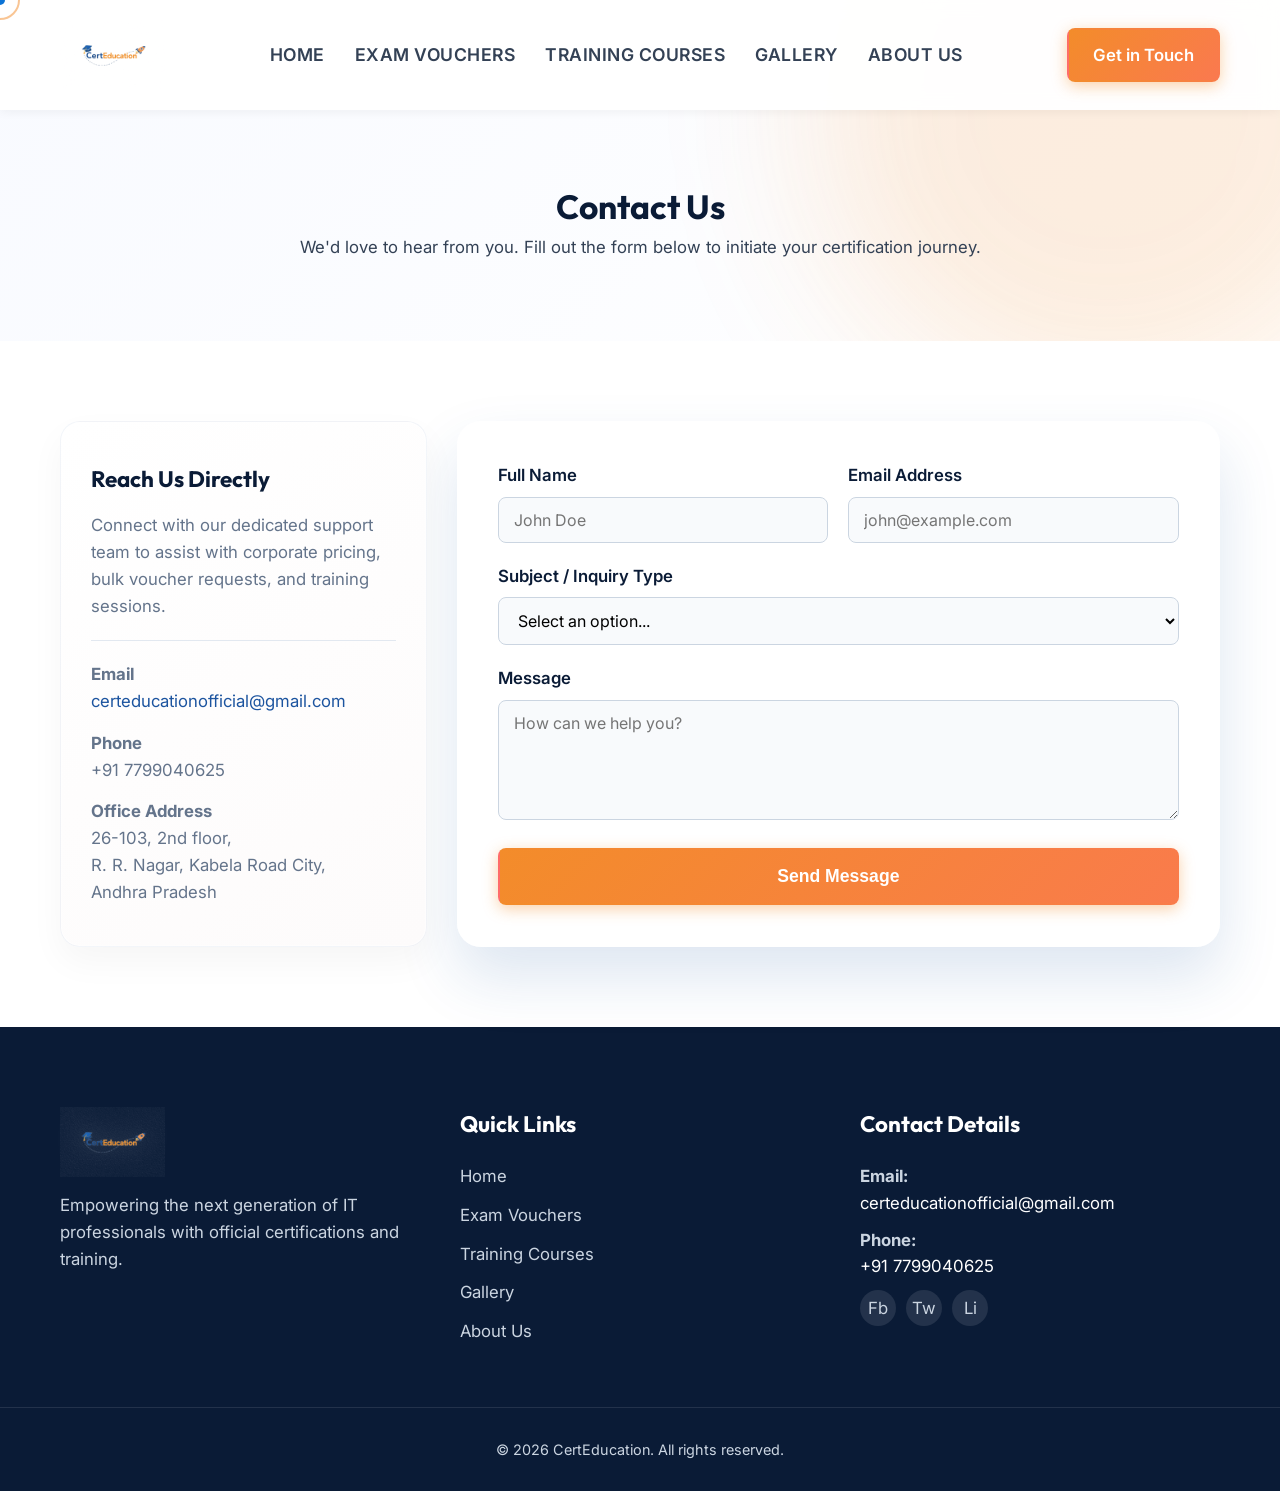
==== contact.html @ 8b841f2a "first commit" ====
<!DOCTYPE html>
<html lang="en">
<head>
    <meta charset="UTF-8">
    <meta name="viewport" content="width=device-width, initial-scale=1.0">
    <title>Contact Us | CERTEDUCATION</title>
    <link rel="preconnect" href="https://fonts.googleapis.com">
    <link rel="preconnect" href="https://fonts.gstatic.com" crossorigin>
    <link href="https://fonts.googleapis.com/css2?family=Inter:wght@300;400;600;800&family=Outfit:wght@400;700&display=swap" rel="stylesheet">
    <link rel="stylesheet" href="css/styles.css?v=4">
    <style>
        .form-group { margin-bottom: 20px; text-align: left; }
        .form-group label { display: block; margin-bottom: 8px; font-weight: 600; color: var(--dark-blue); }
        .form-control { width: 100%; padding: 12px 15px; border-radius: 8px; border: 1px solid #cbd5e1; background: #f8fafc; font-family: 'Inter', sans-serif; font-size: 1rem; }
        .form-control:focus { outline: none; border-color: var(--secondary-orange); box-shadow: 0 0 0 3px rgba(243, 140, 42, 0.2); }
        textarea.form-control { resize: vertical; min-height: 120px; }
    </style>
</head>
<body>
    <div class="preloader"><div class="loader-content"><span class="loader-circle"></span><h2>CERTEDUCATION</h2></div></div>
    <div class="scroll-progress"></div>
    <div class="cursor-dot"></div>
    <div class="cursor-outline"></div>

    <nav class="navbar">
        <div class="container nav-content">
            <a href="index.html" class="logo"><img src="assets/company_logo.png" alt="CertEducation Logo" class="brand-logo"></a>
            <ul class="nav-links">
                <li><a href="index.html">Home</a></li>
                <li><a href="vouchers.html">Exam Vouchers</a></li>
                <li><a href="training.html">Training Courses</a></li>
                <li><a href="gallery.html">Gallery</a></li>
                <li><a href="index.html#about">About Us</a></li>
            </ul>
            <a href="contact.html" class="btn btn-primary magnetic-btn">Get in Touch</a>
            <div class="mobile-menu-btn"><span class="bar"></span><span class="bar"></span><span class="bar"></span></div>
        </div>
    </nav>

    <!-- Page Header -->
    <div class="hero" style="padding: 180px 0 80px; min-height: auto;">
        <div class="hero-bg"><div class="blob blob-2"></div></div>
        <div class="container text-center position-relative fade-in-up">
            <h1>Contact Us</h1>
            <p>We'd love to hear from you. Fill out the form below to initiate your certification journey.</p>
        </div>
    </div>

    <section class="section">
        <div class="container">
            <div class="grid-3">
                <div class="feature-card tilt" style="grid-column: span 1;">
                    <h3>Reach Us Directly</h3>
                    <p style="margin-bottom: 20px;">Connect with our dedicated support team to assist with corporate pricing, bulk voucher requests, and training sessions.</p>
                    <hr style="border: none; border-top: 1px solid #e2e8f0; margin-bottom: 20px;">
                    <p><strong>Email</strong><br><a href="mailto:certeducationofficial@gmail.com" style="color: var(--primary-blue);">certeducationofficial@gmail.com</a></p>
                    <p style="margin-top: 15px;"><strong>Phone</strong><br>+91 7799040625</p>
                    <p style="margin-top: 15px;"><strong>Office Address</strong><br>26-103, 2nd floor, <br>R. R. Nagar, Kabela Road City,<br>Andhra Pradesh</p>
                </div>
                <div class="glass-card fade-in-up delay-1" style="grid-column: span 2; padding: 40px;">
                    <form onsubmit="event.preventDefault(); alert('Message sent successfully! Our team will get back to you shortly.');">
                        <div class="grid-3" style="grid-template-columns: 1fr 1fr; gap: 20px;">
                            <div class="form-group">
                                <label for="name">Full Name</label>
                                <input type="text" id="name" class="form-control" placeholder="John Doe" required>
                            </div>
                            <div class="form-group">
                                <label for="email">Email Address</label>
                                <input type="email" id="email" class="form-control" placeholder="john@example.com" required>
                            </div>
                        </div>
                        <div class="form-group">
                            <label for="subject">Subject / Inquiry Type</label>
                            <select id="subject" class="form-control" required>
                                <option value="">Select an option...</option>
                                <option value="Voucher Inquiry">Exam Voucher Inquiry</option>
                                <option value="Training Details">Training Course Details</option>
                                <option value="Corporate Partnership">Corporate Partnership</option>
                                <option value="Other">Other</option>
                            </select>
                        </div>
                        <div class="form-group">
                            <label for="message">Message</label>
                            <textarea id="message" class="form-control" placeholder="How can we help you?" required></textarea>
                        </div>
                        <button type="submit" class="btn btn-primary magnetic-btn btn-lg" style="width: 100%;">Send Message</button>
                    </form>
                </div>
            </div>
        </div>
    </section>

    <!-- Reuse footer -->
    <footer class="footer">
        <div class="container footer-grid-layout">
            <div class="footer-col">
                <a href="index.html" class="logo footer-logo"><img src="assets/company_logo.png" alt="Logo" class="brand-logo footer-brand-img"></a>
                <p style="margin-top: 15px;">Empowering the next generation of IT professionals with official certifications and training.</p>
            </div>
            <div class="footer-col">
                <h4>Quick Links</h4>
                <ul>
                    <li><a href="index.html">Home</a></li>
                    <li><a href="vouchers.html">Exam Vouchers</a></li>
                    <li><a href="training.html">Training Courses</a></li>
                    <li><a href="gallery.html">Gallery</a></li>
                    <li><a href="index.html#about">About Us</a></li>
                </ul>
            </div>
            <div class="footer-col" id="contact">
                <h4>Contact Details</h4>
                <p><strong>Email:</strong><br><a href="mailto:certeducationofficial@gmail.com" class="text-white">certeducationofficial@gmail.com</a></p>
                <p style="margin-top: 10px;"><strong>Phone:</strong><br><a href="tel:+917799040625" class="text-white">+91 7799040625</a></p>
                <div class="social-links mt-2">
                    <a href="#">Fb</a><a href="#">Tw</a><a href="#">Li</a>
                </div>
            </div>
        </div>
        <div class="footer-bottom text-center"><p>&copy; 2026 CertEducation. All rights reserved.</p></div>
    </footer>
    <script src="js/script.js?v=4"></script>
</body>
</html>
---- css/styles.css ----
:root {
    /* Colors inspired by the user's logo */
    --primary-blue: #1C549F;
    /* Deep tech blue */
    --secondary-orange: #F38C2A;
    /* Vibrant orange */
    --dark-blue: #0A1B36;
    /* Very dark blue for text and backgrounds */
    --light-bg: #F4F7FC;
    /* Soft light background */
    --white: #FFFFFF;
    --text-main: #334155;
    --text-muted: #64748b;
    --transition-speed: 0.3s;
}

* {
    margin: 0;
    padding: 0;
    box-sizing: border-box;
    cursor: none !important;
    /* Make sure the default cursor is entirely hidden */
}

html {
    scroll-behavior: smooth;
}

body {
    font-family: 'Inter', sans-serif;
    color: var(--text-main);
    background-color: var(--white);
    line-height: 1.6;
    font-size: 1.05rem;
    overflow-x: hidden;
}

h1,
h2,
h3,
h4,
h5,
h6 {
    font-family: 'Outfit', sans-serif;
    color: var(--dark-blue);
    font-weight: 700;
}

a {
    text-decoration: none;
    color: inherit;
    transition: color var(--transition-speed);
}

ul {
    list-style: none;
}

.container {
    max-width: 1200px;
    margin: 0 auto;
    padding: 0 20px;
}

.text-center {
    text-align: center;
}

.text-white {
    color: var(--white);
}

.text-white h2,
.text-white p {
    color: var(--white);
}

.mt-2 {
    margin-top: 10px;
}

.mt-4 {
    margin-top: 30px;
}

.section {
    padding: 80px 0;
}

.bg-light {
    background-color: var(--light-bg);
}

/* Buttons */
.btn {
    display: inline-block;
    padding: 12px 24px;
    border-radius: 8px;
    font-weight: 600;
    cursor: pointer;
    transition: all var(--transition-speed) ease;
    border: 2px solid transparent;
}

.btn-primary {
    background: linear-gradient(135deg, var(--secondary-orange), #ff6b6b);
    color: var(--white);
    background-size: 200% auto;
    box-shadow: 0 4px 15px rgba(243, 140, 42, 0.4);
}

.btn-primary:hover {
    background-position: right center;
    transform: translateY(-3px);
    box-shadow: 0 8px 25px rgba(243, 140, 42, 0.6);
}

.btn-secondary {
    background-color: var(--white);
    color: var(--primary-blue);
    border-color: var(--white);
}

.btn-secondary:hover {
    background-color: #f1f5f9;
    transform: translateY(-2px);
}

.btn-outline {
    background-color: transparent;
    color: var(--primary-blue);
    border-color: var(--primary-blue);
}

.btn-outline:hover {
    background-color: var(--primary-blue);
    color: var(--white);
}

.btn-lg {
    padding: 16px 32px;
    font-size: 1.1rem;
}

/* Preloader */
.preloader {
    position: fixed;
    top: 0;
    left: 0;
    right: 0;
    bottom: 0;
    background: var(--dark-blue);
    z-index: 99999;
    display: flex;
    justify-content: center;
    align-items: center;
    transition: opacity 0.8s ease, visibility 0.8s ease;
}

.preloader.hidden {
    opacity: 0;
    visibility: hidden;
}

.loader-content {
    text-align: center;
    position: relative;
}

.loader-circle {
    display: block;
    width: 60px;
    height: 60px;
    border: 4px solid rgba(255, 255, 255, 0.1);
    border-top: 4px solid var(--secondary-orange);
    border-radius: 50%;
    margin: 0 auto 20px;
    animation: spin 1s linear infinite;
}

.loader-content h2 {
    color: var(--white);
    letter-spacing: 3px;
    font-size: 1.2rem;
    animation: pulseText 2s ease-in-out infinite;
}

@keyframes spin {
    100% {
        transform: rotate(360deg);
    }
}

@keyframes pulseText {

    0%,
    100% {
        opacity: 0.5;
    }

    50% {
        opacity: 1;
    }
}

/* Scroll Progress */
.scroll-progress {
    position: fixed;
    top: 0;
    left: 0;
    height: 4px;
    background: linear-gradient(to right, #4facfe 0%, #00f2fe 100%);
    width: 0%;
    z-index: 10000;
    transition: width 0.1s;
}

/* Navbar */
.navbar {
    position: fixed;
    top: 0;
    width: 100%;
    background: rgba(255, 255, 255, 0.95);
    backdrop-filter: blur(10px);
    z-index: 1000;
    padding: 20px 0;
    box-shadow: 0 2px 10px rgba(0, 0, 0, 0.05);
    transition: padding 0.3s ease, background 0.3s ease;
}

.navbar.scrolled {
    padding: 12px 0;
    background: rgba(255, 255, 255, 0.98);
}

.nav-content {
    display: flex;
    justify-content: space-between;
    align-items: center;
}

.logo {
    font-family: 'Outfit', sans-serif;
    font-size: 1.5rem;
    font-weight: 800;
    display: flex;
    align-items: center;
}

.brand-logo {
    height: 70px;
    width: auto;
    object-fit: contain;
    mix-blend-mode: normal;
    transition: height 0.3s ease, transform 0.3s ease;
}

.navbar.scrolled .brand-logo {
    height: 55px;
}

.brand-logo:hover {
    transform: scale(1.05);
}

.footer-brand-img {
    background-color: transparent;
    padding: 0;
    border-radius: 0;
    height: 70px;
    filter: drop-shadow(0px 0px 12px rgba(255, 255, 255, 0.35));
}

.nav-links {
    display: flex;
    gap: 30px;
}

.nav-links a {
    font-size: 1.1rem;
    font-weight: 600;
    text-transform: uppercase;
    letter-spacing: 0.5px;
    color: var(--text-main);
    position: relative;
}

.nav-links a::after {
    content: '';
    position: absolute;
    bottom: -5px;
    left: 0;
    width: 0;
    height: 2px;
    background-color: var(--secondary-orange);
    transition: width 0.3s ease;
}

.nav-links a:hover::after {
    width: 100%;
}

.nav-links a:hover {
    color: var(--primary-blue);
}

.mobile-menu-btn {
    display: none;
    cursor: pointer;
}

.mobile-menu-btn .bar {
    width: 25px;
    height: 3px;
    background-color: var(--primary-blue);
    margin: 5px 0;
    transition: 0.4s;
    display: block;
}

/* Hero Section */
.hero {
    position: relative;
    padding: 160px 0 100px;
    overflow: hidden;
    background: linear-gradient(135deg, #f8faff, #ffffff);
}

.hero-bg {
    position: absolute;
    top: 0;
    left: 0;
    width: 100%;
    height: 100%;
    overflow: hidden;
    z-index: 0;
}

.blob {
    position: absolute;
    filter: blur(80px);
    z-index: -1;
    opacity: 0.6;
    animation: drift 10s infinite alternate ease-in-out;
}

.blob-1 {
    top: -10%;
    left: -10%;
    width: 500px;
    height: 500px;
    background: rgba(28, 84, 159, 0.3);
    border-radius: 50%;
}

.blob-2 {
    bottom: -20%;
    right: -10%;
    width: 600px;
    height: 600px;
    background: rgba(243, 140, 42, 0.25);
    border-radius: 50%;
    animation-delay: -5s;
}

.blob-3 {
    top: 40%;
    left: 40%;
    width: 400px;
    height: 400px;
    background: rgba(10, 27, 54, 0.15);
    border-radius: 50%;
    animation-duration: 15s;
}

@keyframes drift {
    0% {
        transform: translate(0, 0) scale(1);
    }

    100% {
        transform: translate(50px, 50px) scale(1.1);
    }
}

.hero-content {
    position: relative;
    z-index: 1;
    display: grid;
    grid-template-columns: 1fr 1fr;
    gap: 50px;
    align-items: center;
}

.hero-text h1 {
    font-size: 4.2rem;
    line-height: 1.2;
    margin-bottom: 20px;
    color: var(--primary-blue);
}

.hero-text p {
    font-size: 1.1rem;
    color: var(--text-muted);
    margin-bottom: 30px;
}

.hero-buttons {
    display: flex;
    gap: 15px;
}

.glass-card {
    background: rgba(255, 255, 255, 0.2);
    backdrop-filter: blur(30px);
    -webkit-backdrop-filter: blur(30px);
    border-radius: 24px;
    border: 1px solid rgba(255, 255, 255, 0.6);
    padding: 16px;
    box-shadow: 0 30px 60px rgba(28, 84, 159, 0.15), inset 0 0 0 1px rgba(255, 255, 255, 0.4);
    transition: transform 0.5s cubic-bezier(0.175, 0.885, 0.32, 1.275);
    position: relative;
    overflow: hidden;
}

.glass-card::before {
    content: '';
    position: absolute;
    top: 0;
    left: -150%;
    width: 50%;
    height: 100%;
    background: linear-gradient(to right, rgba(255, 255, 255, 0) 0%, rgba(255, 255, 255, 0.4) 50%, rgba(255, 255, 255, 0) 100%);
    transform: skewX(-25deg);
    transition: 0.75s;
}

.glass-card:hover {
    transform: translateY(-10px) scale(1.02);
}

.glass-card:hover::before {
    left: 150%;
}

.glass-card img {
    width: 100%;
    border-radius: 12px;
    display: block;
}

/* Common Section Styles */
.section-title {
    margin-bottom: 50px;
}

.section-title h2 {
    font-size: 2.5rem;
    margin-bottom: 10px;
}

.section-title p {
    color: var(--text-muted);
    font-size: 1.1rem;
}

/* Grid Layouts */
.grid-3 {
    display: grid;
    grid-template-columns: repeat(3, 1fr);
    gap: 30px;
}

.footer-grid-layout {
    display: grid;
    grid-template-columns: repeat(auto-fit, minmax(220px, 1fr));
    gap: 40px;
}

/* Cards */
.image-card {
    padding: 0 !important;
}

.image-card .card-banner {
    width: 100%;
    height: 180px;
    object-fit: cover;
    display: block;
}

.image-card .card-content {
    padding: 30px;
}
.feature-card {
    background: linear-gradient(145deg, #ffffff, #fdfbfb);
    padding: 40px 30px;
    border-radius: 20px;
    box-shadow: 0 15px 35px rgba(0, 0, 0, 0.04), inset 0 0 0 1px rgba(255, 255, 255, 0.5);
    border: 1px solid rgba(28, 84, 159, 0.05);
    transition: all 0.4s cubic-bezier(0.175, 0.885, 0.32, 1.275);
    position: relative;
    overflow: hidden;
    z-index: 1;
}

.feature-card::after {
    content: '';
    position: absolute;
    bottom: 0;
    left: 0;
    width: 100%;
    height: 4px;
    background: linear-gradient(90deg, var(--primary-blue), var(--secondary-orange));
    transform: scaleX(0);
    transform-origin: left;
    transition: transform 0.4s ease;
    z-index: -1;
}

.hover-lift:hover {
    transform: translateY(-12px);
    box-shadow: 0 25px 45px rgba(28, 84, 159, 0.12);
}

.hover-lift:hover::after {
    transform: scaleX(1);
}

.icon-box {
    font-size: 2.5rem;
    margin-bottom: 20px;
    display: inline-flex;
    align-items: center;
    justify-content: center;
    width: 70px;
    height: 70px;
    color: var(--secondary-orange);
    background: var(--light-bg);
    border-radius: 12px;
}

.feature-card h3 {
    margin-bottom: 15px;
    font-size: 1.4rem;
}

.feature-card p {
    color: var(--text-muted);
}

/* Images & Rounding */
.rounded-image {
    width: 100%;
    border-radius: 20px;
    display: block;
    object-fit: cover;
}

.shadow-lg {
    box-shadow: 0 15px 35px rgba(28, 84, 159, 0.15);
}

.hover-scale {
    transition: transform 0.5s ease;
}

.hover-scale:hover {
    transform: scale(1.02);
}

/* Certifications Layout */
.cert-grid {
    display: grid;
    grid-template-columns: 1fr 1.5fr;
    gap: 50px;
    align-items: flex-start;
}

.cert-image-container {
    position: sticky;
    top: 100px;
    background: var(--white);
    padding: 20px;
    border-radius: 20px;
    box-shadow: 0 10px 30px rgba(28, 84, 159, 0.05);
}

.cert-list {
    display: flex;
    flex-direction: column;
    gap: 25px;
}

.cert-item {
    background: var(--white);
    padding: 25px;
    border-radius: 12px;
    box-shadow: 0 5px 15px rgba(0, 0, 0, 0.03);
    border-left: 4px solid var(--secondary-orange);
    transition: transform 0.3s ease;
}

.cert-item:hover {
    transform: translateX(10px);
    border-left-color: var(--primary-blue);
}

.cert-item h4 {
    font-size: 1.2rem;
    margin-bottom: 8px;
}

.cert-item p {
    font-size: 0.95rem;
    color: var(--text-muted);
}

.cert-item ul {
    list-style-type: none;
    margin-top: 12px;
}

.cert-item li {
    font-size: 0.95rem;
    color: var(--text-muted);
    position: relative;
    padding-left: 20px;
    margin-bottom: 6px;
}

.cert-item li:last-child {
    margin-bottom: 0;
}

.cert-item li::before {
    content: '•';
    position: absolute;
    left: 0;
    color: var(--secondary-orange);
    font-weight: 800;
    font-family: Arial, sans-serif; /* For consistent bullet rendering */
}

.slogan-text {
    font-size: 1.25rem;
    font-weight: 600;
    color: var(--primary-blue);
    margin-top: 10px;
}

/* Stats Section */
.stats-section {
    padding: 60px 0;
    background: var(--dark-blue);
    position: relative;
    overflow: hidden;
}

.stats-grid {
    display: grid;
    grid-template-columns: repeat(3, 1fr);
    gap: 30px;
    text-align: center;
}

.stat-card {
    padding: 30px;
    background: rgba(255, 255, 255, 0.05);
    border-radius: 16px;
    backdrop-filter: blur(10px);
    border: 1px solid rgba(255, 255, 255, 0.1);
    color: var(--white);
    transition: transform 0.3s ease, background 0.3s ease;
}

.stat-card:hover {
    transform: translateY(-5px);
    background: rgba(255, 255, 255, 0.1);
}

.stat-icon {
    font-size: 2.5rem;
    margin-bottom: 15px;
}

.stat-number {
    font-family: 'Outfit', sans-serif;
    font-size: 3.5rem;
    font-weight: 800;
    line-height: 1;
    margin-bottom: 10px;
    background: linear-gradient(to right, #4facfe 0%, #00f2fe 100%);
    -webkit-background-clip: text;
    background-clip: text;
    -webkit-text-fill-color: transparent;
}

.stat-label {
    font-size: 1.1rem;
    color: #cbd5e1;
    font-weight: 500;
    letter-spacing: 1px;
    text-transform: uppercase;
}

/* Testimonials */
.testimonial-grid {
    display: grid;
    grid-template-columns: repeat(2, 1fr);
    gap: 40px;
}

.testimonial-card {
    background: var(--white);
    padding: 40px;
    border-radius: 20px;
    box-shadow: 0 15px 35px rgba(0, 0, 0, 0.05);
    position: relative;
    z-index: 1;
    overflow: hidden;
    transition: transform 0.4s ease;
}

.testimonial-card:hover {
    transform: translateY(-10px);
}

.testimonial-card::before {
    content: '';
    position: absolute;
    top: 0;
    left: 0;
    width: 100%;
    height: 5px;
    background: linear-gradient(90deg, var(--primary-blue), var(--secondary-orange));
}

.quote-icon {
    font-size: 4rem;
    color: rgba(28, 84, 159, 0.1);
    position: absolute;
    top: 10px;
    right: 30px;
    font-family: serif;
    line-height: 1;
}

.review {
    font-size: 1.1rem;
    font-style: italic;
    margin-bottom: 30px;
    color: var(--text-main);
}

.student-info {
    display: flex;
    align-items: center;
    gap: 15px;
}

.student-img {
    width: 60px;
    height: 60px;
    border-radius: 50%;
    object-fit: cover;
    border: 3px solid var(--light-bg);
}

/* About Section */
.about-content {
    display: grid;
    grid-template-columns: 1fr 1fr;
    gap: 60px;
    align-items: center;
}

.about-text h2 {
    font-size: 2.5rem;
    margin-bottom: 25px;
}

.about-text p {
    margin-bottom: 20px;
    color: var(--text-muted);
    font-size: 1.05rem;
}

/* CTA Overlay */
.cta {
    background: linear-gradient(135deg, var(--primary-blue), var(--dark-blue));
    padding: 100px 0;
    position: relative;
    overflow: hidden;
}

/* Gallery Section */
.gallery-grid {
    display: grid;
    grid-template-columns: repeat(auto-fill, minmax(320px, 1fr));
    gap: 30px;
    padding: 20px 0;
}

.gallery-item {
    position: relative;
    border-radius: 20px;
    overflow: hidden;
    cursor: pointer;
    box-shadow: 0 15px 35px rgba(0, 0, 0, 0.06);
}

.gallery-item img {
    width: 100%;
    height: 280px;
    object-fit: cover;
    transition: transform 0.6s cubic-bezier(0.25, 0.46, 0.45, 0.94);
    display: block;
}

.gallery-overlay {
    position: absolute;
    inset: 0;
    background: linear-gradient(to top, rgba(10, 27, 54, 0.95) 0%, rgba(10, 27, 54, 0.4) 50%, transparent 100%);
    opacity: 0;
    transition: opacity 0.4s ease;
    display: flex;
    flex-direction: column;
    justify-content: flex-end;
    padding: 30px;
    color: white;
}

.gallery-item:hover img {
    transform: scale(1.1);
}

.gallery-item:hover .gallery-overlay {
    opacity: 1;
}

.gallery-overlay h4 {
    color: var(--white);
    margin-bottom: 8px;
    font-size: 1.4rem;
    transform: translateY(15px);
    transition: transform 0.4s ease;
}

.gallery-overlay p {
    font-size: 0.95rem;
    color: #cbd5e1;
    transform: translateY(15px);
    transition: transform 0.4s ease 0.1s;
}

.gallery-item:hover .gallery-overlay h4,
.gallery-item:hover .gallery-overlay p {
    transform: translateY(0);
}

/* Footer */
.footer {
    background-color: var(--dark-blue);
    color: #cbd5e1;
    padding: 80px 0 30px;
    font-size: 1.05rem;
}

.footer h4 {
    color: var(--white);
    margin-bottom: 20px;
    font-size: 1.4rem;
}

.footer ul {
    list-style: none;
}

.footer ul li {
    margin-bottom: 12px;
}

.footer ul li a:hover {
    color: var(--secondary-orange);
}

.footer-logo .logo-edu {
    color: var(--white);
}

.social-links a {
    display: inline-block;
    width: 36px;
    height: 36px;
    line-height: 36px;
    text-align: center;
    background: rgba(255, 255, 255, 0.1);
    border-radius: 50%;
    margin-right: 10px;
    transition: background 0.3s ease;
}

.social-links a:hover {
    background: var(--secondary-orange);
    color: var(--white);
}

.footer-bottom {
    border-top: 1px solid rgba(255, 255, 255, 0.1);
    padding-top: 30px;
    margin-top: 50px;
    font-size: 0.9rem;
}

/* Animations */
.fade-in-up {
    opacity: 0;
    transform: translateY(30px);
    animation: fadeInUp 0.8s forwards;
}

.delay-1 {
    animation-delay: 0.2s;
}

.delay-2 {
    animation-delay: 0.4s;
}

.delay-3 {
    animation-delay: 0.6s;
}

/* Custom Cursor */
.cursor-dot {
    width: 10px;
    height: 10px;
    background-color: var(--secondary-orange);
    border-radius: 50%;
    position: fixed;
    top: 0;
    left: 0;
    transform: translate(-50%, -50%);
    pointer-events: none;
    z-index: 100000;
    transition: width 0.2s cubic-bezier(0.18, 0.89, 0.32, 1.28), height 0.2s cubic-bezier(0.18, 0.89, 0.32, 1.28), background-color 0.2s;
    mix-blend-mode: difference;
}

.cursor-outline {
    width: 40px;
    height: 40px;
    border: 2px solid rgba(243, 140, 42, 0.5);
    border-radius: 50%;
    position: fixed;
    top: 0;
    left: 0;
    transform: translate(-50%, -50%);
    pointer-events: none;
    z-index: 99999;
    transition: width 0.3s cubic-bezier(0.18, 0.89, 0.32, 1.28), height 0.3s cubic-bezier(0.18, 0.89, 0.32, 1.28), border-color 0.3s;
}

.cursor-dot.hover {
    width: 12px;
    height: 12px;
    background-color: var(--primary-blue);
}

.cursor-outline.hover {
    width: 60px;
    height: 60px;
    border-color: rgba(28, 84, 159, 0.5);
    background-color: rgba(28, 84, 159, 0.1);
}

@keyframes fadeInUp {
    to {
        opacity: 1;
        transform: translateY(0);
    }
}

/* Contact Form Grid Styling */
.glass-form-container {
    max-width: 800px;
    margin: 0 auto;
    text-align: left;
    background: rgba(255, 255, 255, 0.1);
    padding: 40px;
    border-radius: 20px;
    backdrop-filter: blur(15px);
    border: 1px solid rgba(255, 255, 255, 0.2);
    box-shadow: 0 15px 35px rgba(0, 0, 0, 0.1);
}

.contact-grid-form {
    display: grid;
    grid-template-columns: 1fr 1fr;
    gap: 20px;
}

.contact-grid-form .form-group {
    margin-bottom: 0;
}

.contact-grid-form label {
    display: block;
    margin-bottom: 8px;
    font-weight: 500;
    color: #fff;
    font-size: 0.95rem;
}

.contact-grid-form input,
.contact-grid-form select {
    width: 100%;
    padding: 14px;
    border-radius: 10px;
    border: none;
    font-family: inherit;
    background: rgba(255, 255, 255, 0.95);
    color: #333;
    font-size: 1rem;
    transition: box-shadow 0.3s ease;
}

.contact-grid-form input:focus,
.contact-grid-form select:focus {
    outline: none;
    box-shadow: 0 0 0 3px rgba(243, 140, 42, 0.5);
}

.contact-grid-form .submit-btn {
    grid-column: 1 / -1;
    padding: 16px;
    font-size: 1.15rem;
    font-weight: 700;
    margin-top: 10px;
}

.form-message {
    grid-column: 1 / -1;
    margin-top: 15px;
    display: none;
    text-align: center;
    color: #25d366; /* Success green */
    font-weight: 600;
}

/* Responsive Form */
@media (max-width: 768px) {
    .contact-grid-form {
        grid-template-columns: 1fr;
    }
    .glass-form-container {
        padding: 25px;
    }
}

/* Responsive Design */
@media (max-width: 992px) {

    .hero-content,
    .cert-grid,
    .about-content {
        grid-template-columns: 1fr;
        text-align: center;
    }

    .hero-text {
        margin-bottom: 40px;
    }

    .hero-text h1 {
        font-size: 2.8rem;
    }

    .hero-buttons {
        justify-content: center;
    }

    .grid-3 {
        grid-template-columns: repeat(2, 1fr);
    }

    .grid-4 {
        grid-template-columns: repeat(2, 1fr);
    }

    .cert-item {
        text-align: left;
    }
}

@media (max-width: 768px) {
    .nav-links {
        position: absolute;
        top: 100%;
        left: 0;
        width: 100%;
        background: rgba(255, 255, 255, 0.98);
        flex-direction: column;
        padding: 30px;
        gap: 20px;
        box-shadow: 0 10px 20px rgba(0, 0, 0, 0.1);
        transform: translateY(-150%);
        transition: transform 0.4s ease;
        z-index: -1;
        opacity: 0;
    }

    .nav-links.active {
        transform: translateY(0);
        opacity: 1;
    }

    .navbar .btn {
        display: none;
    }

    .mobile-menu-btn {
        display: block;
        z-index: 1001;
    }

    .mobile-menu-btn.active .bar:nth-child(1) {
        transform: translateY(8px) rotate(45deg);
    }

    .mobile-menu-btn.active .bar:nth-child(2) {
        opacity: 0;
    }

    .mobile-menu-btn.active .bar:nth-child(3) {
        transform: translateY(-8px) rotate(-45deg);
    }

    .grid-3 {
        grid-template-columns: 1fr;
    }

    .grid-4 {
        grid-template-columns: 1fr;
        gap: 40px;
    }

    .stats-grid {
        grid-template-columns: 1fr;
    }

    .testimonial-grid {
        grid-template-columns: 1fr;
    }

    .hero {
        padding: 120px 0 60px;
    }
}
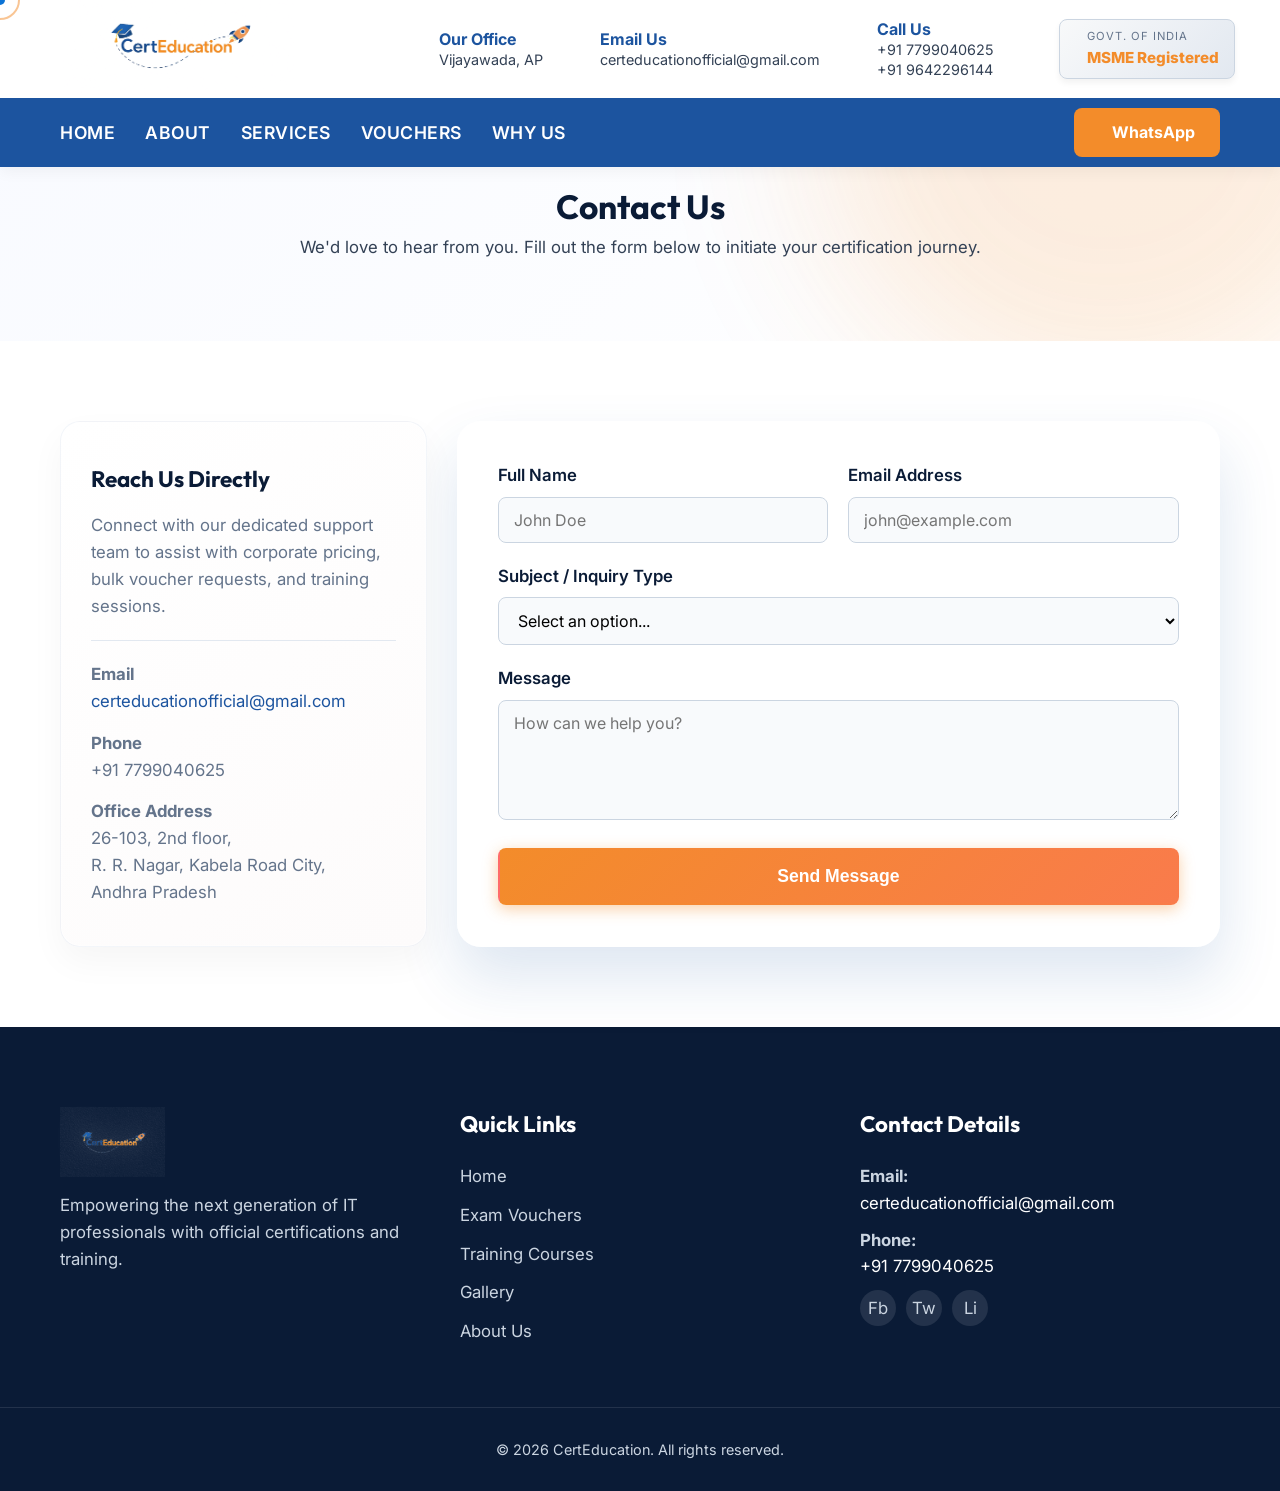
==== commit 14330248: "final commit" ====
--- a/contact.html
+++ b/contact.html
@@ -15,6 +15,7 @@
         .form-control:focus { outline: none; border-color: var(--secondary-orange); box-shadow: 0 0 0 3px rgba(243, 140, 42, 0.2); }
         textarea.form-control { resize: vertical; min-height: 120px; }
     </style>
+    <link rel="icon" type="image/png" href="assets/company_logo.png">
 </head>
 <body>
     <div class="preloader"><div class="loader-content"><span class="loader-circle"></span><h2>CERTEDUCATION</h2></div></div>
@@ -22,20 +23,62 @@
     <div class="cursor-dot"></div>
     <div class="cursor-outline"></div>
 
-    <nav class="navbar">
+    <header class="main-header">
+    <div class="top-bar container">
+        <div class="top-bar-logo">
+            <a href="index.html"><img src="assets/company_logo.png" alt="CertEducation Logo" class="brand-logo"></a>
+        </div>
+        <div class="top-bar-info">
+            <div class="info-item">
+                <i class="fas fa-map-marker-alt icon-orange"></i>
+                <div class="info-text">
+                    <strong>Our Office</strong>
+                    <span>Vijayawada, AP</span>
+                </div>
+            </div>
+            <div class="info-item">
+                <i class="fas fa-envelope icon-orange"></i>
+                <div class="info-text">
+                    <strong>Email Us</strong>
+                    <span>certeducationofficial@gmail.com</span>
+                </div>
+            </div>
+            <div class="info-item">
+                <i class="fas fa-phone-alt icon-orange"></i>
+                <div class="info-text">
+                    <strong>Call Us</strong>
+                    <span>+91 7799040625<br>+91 9642296144</span>
+                </div>
+            </div>
+            <div class="info-item msme-badge">
+                <div class="msme-icon"><i class="fas fa-shield-alt"></i></div>
+                <div class="msme-text">
+                    <span class="msme-title">Govt. of India</span>
+                    <span class="msme-bold">MSME Registered</span>
+                </div>
+            </div>
+        </div>
+    </div>
+    <nav class="navbar theme-bg">
         <div class="container nav-content">
-            <a href="index.html" class="logo"><img src="assets/company_logo.png" alt="CertEducation Logo" class="brand-logo"></a>
             <ul class="nav-links">
-                <li><a href="index.html">Home</a></li>
-                <li><a href="vouchers.html">Exam Vouchers</a></li>
-                <li><a href="training.html">Training Courses</a></li>
-                <li><a href="gallery.html">Gallery</a></li>
-                <li><a href="index.html#about">About Us</a></li>
+                <li><a href="index.html#home">Home</a></li>
+                <li><a href="index.html#about">About</a></li>
+                <li><a href="index.html#services">Services</a></li>
+                <li><a href="vouchers.html">Vouchers</a></li>
+                <li><a href="index.html#features">Why Us</a></li>
             </ul>
-            <a href="contact.html" class="btn btn-primary magnetic-btn">Get in Touch</a>
-            <div class="mobile-menu-btn"><span class="bar"></span><span class="bar"></span><span class="bar"></span></div>
+            <a href="https://wa.me/919642296144" class="btn whatsapp-nav-btn magnetic-btn" target="_blank">
+                <i class="fab fa-whatsapp" style="font-size: 1.2rem; margin-right: 5px;"></i> WhatsApp
+            </a>
+            <div class="mobile-menu-btn">
+                <span class="bar" style="background-color: var(--white);"></span>
+                <span class="bar" style="background-color: var(--white);"></span>
+                <span class="bar" style="background-color: var(--white);"></span>
+            </div>
         </div>
     </nav>
+</header>
 
     <!-- Page Header -->
     <div class="hero" style="padding: 180px 0 80px; min-height: auto;">
@@ -121,3 +164,4 @@
     <script src="js/script.js?v=4"></script>
 </body>
 </html>
+
--- a/css/styles.css
+++ b/css/styles.css
@@ -492,6 +492,7 @@
 .image-card .card-content {
     padding: 30px;
 }
+
 .feature-card {
     background: linear-gradient(145deg, #ffffff, #fdfbfb);
     padding: 40px 30px;
@@ -639,7 +640,8 @@
     left: 0;
     color: var(--secondary-orange);
     font-weight: 800;
-    font-family: Arial, sans-serif; /* For consistent bullet rendering */
+    font-family: Arial, sans-serif;
+    /* For consistent bullet rendering */
 }
 
 .slogan-text {
@@ -1045,7 +1047,8 @@
     margin-top: 15px;
     display: none;
     text-align: center;
-    color: #25d366; /* Success green */
+    color: #25d366;
+    /* Success green */
     font-weight: 600;
 }
 
@@ -1054,6 +1057,7 @@
     .contact-grid-form {
         grid-template-columns: 1fr;
     }
+
     .glass-form-container {
         padding: 25px;
     }
@@ -1157,4 +1161,245 @@
     .hero {
         padding: 120px 0 60px;
     }
+}
+
+/* Full-Width Hero Banner */
+.hero-banner {
+    position: relative;
+    width: 100%;
+    min-height: 90vh; /* Creates a massive, immersive backdrop */
+    display: flex;
+    align-items: center;
+    justify-content: center;
+    text-align: center;
+    background: url("../assets/hero_banner_v1.png") no-repeat center center/cover;
+    padding-top: 80px; /* Offset for fixed nav */
+}
+
+.hero-banner::before {
+    content: "";
+    position: absolute;
+    top: 0; left: 0; right: 0; bottom: 0;
+    background: rgba(10, 27, 54, 0.70); /* Deep dark blue overlay for text readability */
+    z-index: 1;
+}
+
+.hero-banner .hero-content {
+    position: relative;
+    z-index: 2;
+    max-width: 900px;
+    padding: 20px;
+    display: block !important;
+}
+
+.hero-banner .hero-content h1 {
+    color: var(--white);
+    font-size: 3.8rem;
+    text-shadow: 0 4px 20px rgba(0,0,0,0.5);
+}
+
+.hero-banner .hero-content p {
+    color: rgba(255, 255, 255, 0.95);
+    font-size: 1.35rem;
+    text-shadow: 0 2px 10px rgba(0,0,0,0.5);
+}
+
+/* Premium Vector Card Styling */
+.image-card {
+    background: linear-gradient(145deg, #ffffff, #f0f4f8);
+    border-radius: 16px;
+    overflow: hidden;
+    box-shadow: 0 10px 30px rgba(10, 27, 54, 0.08);
+    border: 1px solid rgba(28, 84, 159, 0.05);
+    display: flex;
+    flex-direction: column;
+    height: 100%;
+    transition: transform 0.4s cubic-bezier(0.175, 0.885, 0.32, 1.275), box-shadow 0.4s ease;
+}
+
+.card-banner {
+    width: 100%;
+    height: 220px;
+    object-fit: cover;
+    border-bottom: 3px solid var(--secondary-orange);
+    transition: transform 0.6s ease;
+}
+
+.image-card .card-content {
+    padding: 25px;
+    flex-grow: 1;
+    display: flex;
+    flex-direction: column;
+    justify-content: flex-start;
+    background: #fff;
+}
+
+.image-card:hover .card-banner {
+    transform: scale(1.05);
+}
+
+.hover-lift:hover {
+    transform: translateY(-12px);
+    box-shadow: 0 20px 40px rgba(28, 84, 159, 0.15);
+}
+
+/* Premium Navbar Sizing */
+.brand-logo {
+    max-height: 80px !important; /* Forces the clean logo to be much larger and legible */
+    width: auto;
+    object-fit: contain;
+    transition: transform 0.3s ease;
+}
+
+.brand-logo:hover {
+    transform: scale(1.05); /* Slight bounce on logo hover */
+}
+
+/* Two-Tier Header Layout */
+.main-header {
+    position: fixed;
+    top: 0;
+    width: 100%;
+    z-index: 1000;
+    background: #fff;
+    box-shadow: 0 4px 15px rgba(0, 0, 0, 0.05);
+}
+
+.top-bar {
+    display: flex;
+    justify-content: space-between;
+    align-items: center;
+    padding: 10px 20px;
+    background: #fff;
+}
+
+/* Force the top bar to expand wider than the usual 1200px limit, but not so wide that it leaves a massive gap */
+.top-bar.container {
+    max-width: 1250px !important;
+    padding-left: 15px !important;
+    padding-right: 15px !important;
+}
+
+.top-bar-logo .brand-logo {
+    max-height: 120px !important; 
+    transform: scale(2.2) translateX(15px); /* Massive magnify to counter internal whitespace, shifted slightly right to compensate */
+    transform-origin: left center;
+}
+
+.top-bar-info {
+    display: flex;
+    gap: 45px; /* Added much more breathing room so the elements align beautifully */
+    align-items: center; /* keep everything middle-aligned */
+    padding-right: 15px;
+}
+
+/* Kill the floating green whatsapp button globally */
+.whatsapp-float {
+    display: none !important;
+}
+
+/* Premium MSME Badge Styling */
+.msme-badge {
+    display: flex;
+    align-items: center;
+    background: linear-gradient(135deg, #f8f9fa, #e2e8f0);
+    border: 1px solid #cbd5e1;
+    border-radius: 8px;
+    padding: 8px 15px;
+    gap: 12px;
+    margin-left: 20px;
+    box-shadow: 0 4px 6px rgba(0,0,0,0.05);
+}
+
+.msme-icon i {
+    color: var(--primary-blue);
+    font-size: 2rem;
+}
+
+.msme-text {
+    display: flex;
+    flex-direction: column;
+}
+
+.msme-title {
+    font-size: 0.70rem;
+    color: #64748b;
+    text-transform: uppercase;
+    letter-spacing: 1px;
+}
+
+.msme-bold {
+    font-weight: 800;
+    color: var(--secondary-orange);
+    font-size: 0.95rem;
+}
+
+.info-item {
+    display: flex;
+    align-items: center;
+    gap: 12px;
+}
+
+.icon-orange {
+    color: var(--secondary-orange);
+    font-size: 1.8rem;
+}
+
+.info-text {
+    display: flex;
+    flex-direction: column;
+    color: var(--text-color);
+    font-size: 0.9rem;
+    line-height: 1.4;
+}
+
+.info-text strong {
+    font-weight: 700;
+    font-size: 1rem;
+    color: var(--primary-blue);
+}
+
+/* Override existing navbar to sit inside the new header cleanly */
+.main-header .navbar {
+    position: relative !important;
+    top: auto;
+    background: var(--primary-blue) !important;
+    backdrop-filter: none;
+    box-shadow: none;
+    padding: 10px 0;
+}
+
+.main-header .nav-links a {
+    color: #fff !important;
+    font-weight: 600;
+}
+
+.main-header .nav-links a:hover {
+    color: var(--secondary-orange) !important;
+}
+
+.whatsapp-nav-btn {
+    background: var(--secondary-orange) !important;
+    color: #fff !important;
+    border: none;
+    display: flex;
+    align-items: center;
+    gap: 8px;
+    padding: 12px 25px;
+    font-weight: 700;
+    font-size: 1rem;
+}
+
+.whatsapp-nav-btn:hover {
+    background: #e07b22 !important;
+    transform: translateY(-2px);
+}
+
+/* Adjust the padding so the page content doesn't get hidden behind the new taller header */
+body {
+    /* Removed padding-top here to allow the hero background to properly stretch */
+}
+
+.hero-banner {
+    padding-top: 180px !important; /* Pushes the hero text down past the massive dual-header */
 }
